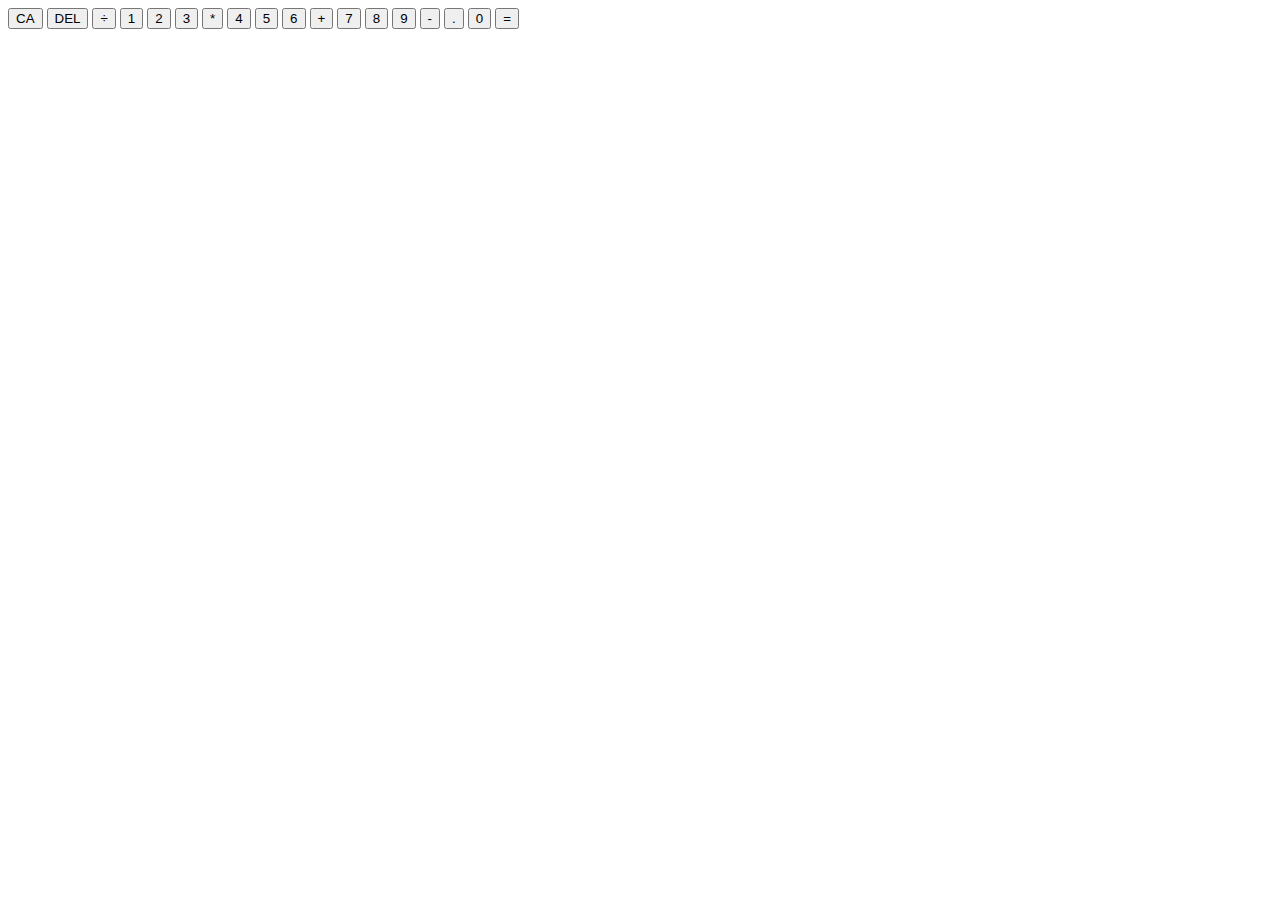
==== calc.html @ ca9aa492 "Create calc.html" ====
<!DOCTYPE html>
<html lang="en">
<head>
    <meta charset="UTF-8">
    <meta name="viewport" content="width=device-eidth, initial-scale=1.0">
    <meta http-equiv="X-UA-Compatible" content="ie=edge">
    <title>Calculator fist project</title>
    <link href="style.css" rel="stylesheet">
    <script src="script.js" defer></script>
</head>
<body>
    <div class="calculator-grid">
        <div class="output">
            <div data-previous-operand class="previous-operand"></div>
            <div data-current-operand class="current-operand"></div>
        </div>
        <button data-all-clear class="span-two">CA</button>
        <button data-delete>DEL</button>
        <button data-operation>÷</button>
        <button data-number>1</button>
        <button data-number>2</button>
        <button data-number>3</button>
        <button data-operation>*</button>
        <button data-number>4</button>
        <button data-number>5</button>
        <button data-number>6</button>
        <button data-operation>+</button>
        <button data-number>7</button>
        <button data-number>8</button>
        <button data-number>9</button>
        <button data-operation>-</button>
        <button data-number>.</button>
        <button data-number>0</button>
        <button data-equals class="span-two">=</button>
    </div>
</body>
</html>
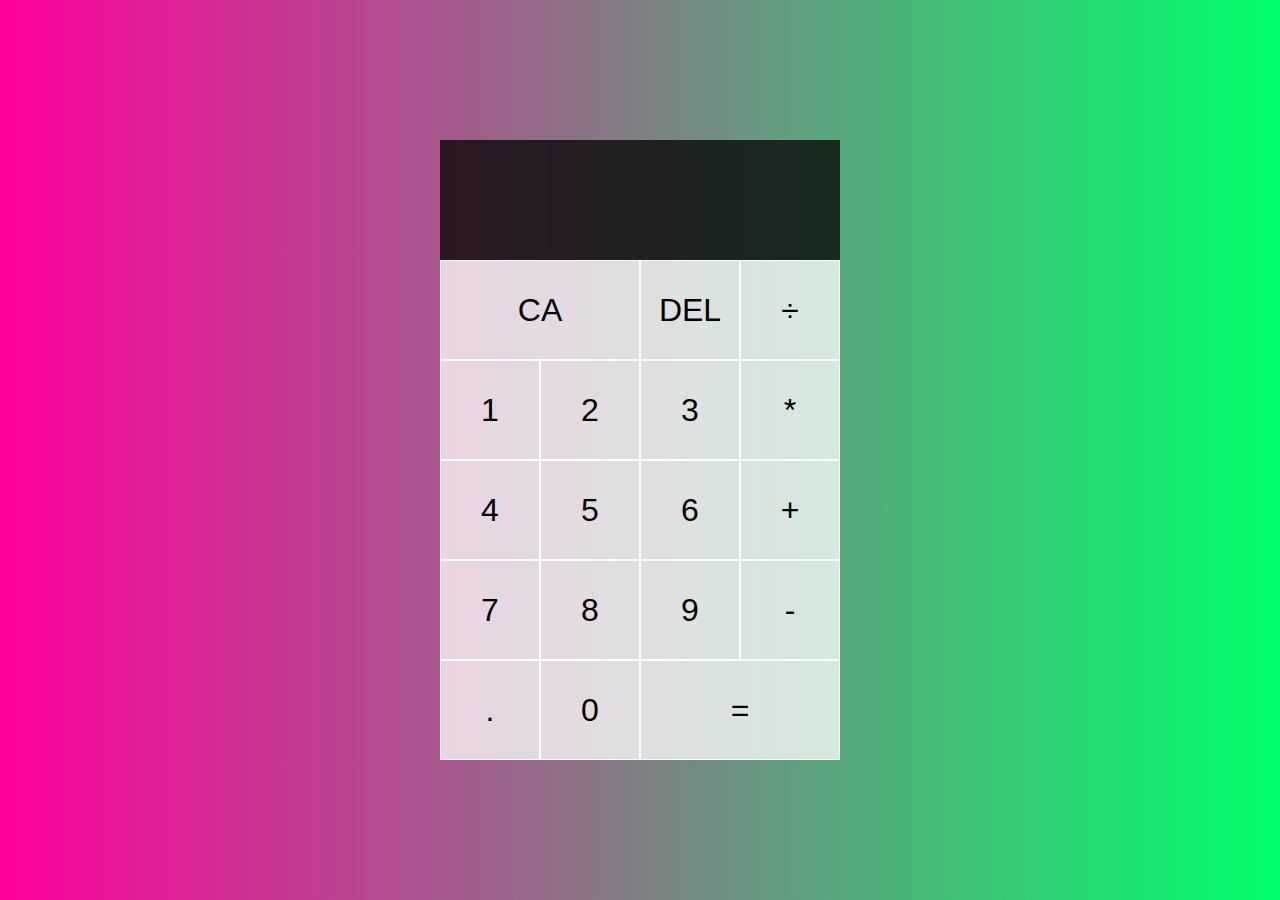
==== commit 417ad090: "Update calc.html" ====
--- a/calc.html
+++ b/calc.html
@@ -4,9 +4,9 @@
     <meta charset="UTF-8">
     <meta name="viewport" content="width=device-eidth, initial-scale=1.0">
     <meta http-equiv="X-UA-Compatible" content="ie=edge">
-    <title>Calculator fist project</title>
-    <link href="style.css" rel="stylesheet">
-    <script src="script.js" defer></script>
+    <title>Calculator</title>
+    <link href="stylecalc.css" rel="stylesheet">
+    <script src="scriptcalc.js" defer></script>
 </head>
 <body>
     <div class="calculator-grid">
--- a/stylecalc.css
+++ b/stylecalc.css
@@ -0,0 +1,58 @@
+*, *::before, *::after {
+    box-sizing: border-box;
+    font-family: Gotham Rounded, sans-serif;
+    font-weight: normal;
+  }
+  
+  body {
+    padding: 0;
+    margin: 0;
+    background: linear-gradient(to right, #ff009d, #00FF6C);
+  }
+  
+  .calculator-grid {
+    display: grid;
+    justify-content: center;
+    align-content: center;
+    min-height: 100vh;
+    grid-template-columns: repeat(4, 100px);
+    grid-template-rows: minmax(120px, auto) repeat(5, 100px);
+  }
+  
+  .calculator-grid > button {
+    cursor: pointer;
+    font-size: 2rem;
+    border: 1px solid white;
+    outline: none;
+    background-color: rgba(255, 255, 255, .75);
+  }
+  
+  .calculator-grid > button:hover {
+    background-color: rgba(255, 255, 255, .9);
+  }
+  
+  .span-two {
+    grid-column: span 2;
+  }
+  
+  .output {
+    grid-column: 1 / -1;
+    background-color: rgba(0, 0, 0, .75);
+    display: flex;
+    align-items: flex-end;
+    justify-content: space-around;
+    flex-direction: column;
+    padding: 10px;
+    word-wrap: break-word;
+    word-break: break-all;
+  }
+  
+  .output .previous-operand {
+    color: rgba(255, 255, 255, .75);
+    font-size: 1.5rem;
+  }
+  
+  .output .current-operand {
+    color: white;
+    font-size: 2.5rem;
+  }
